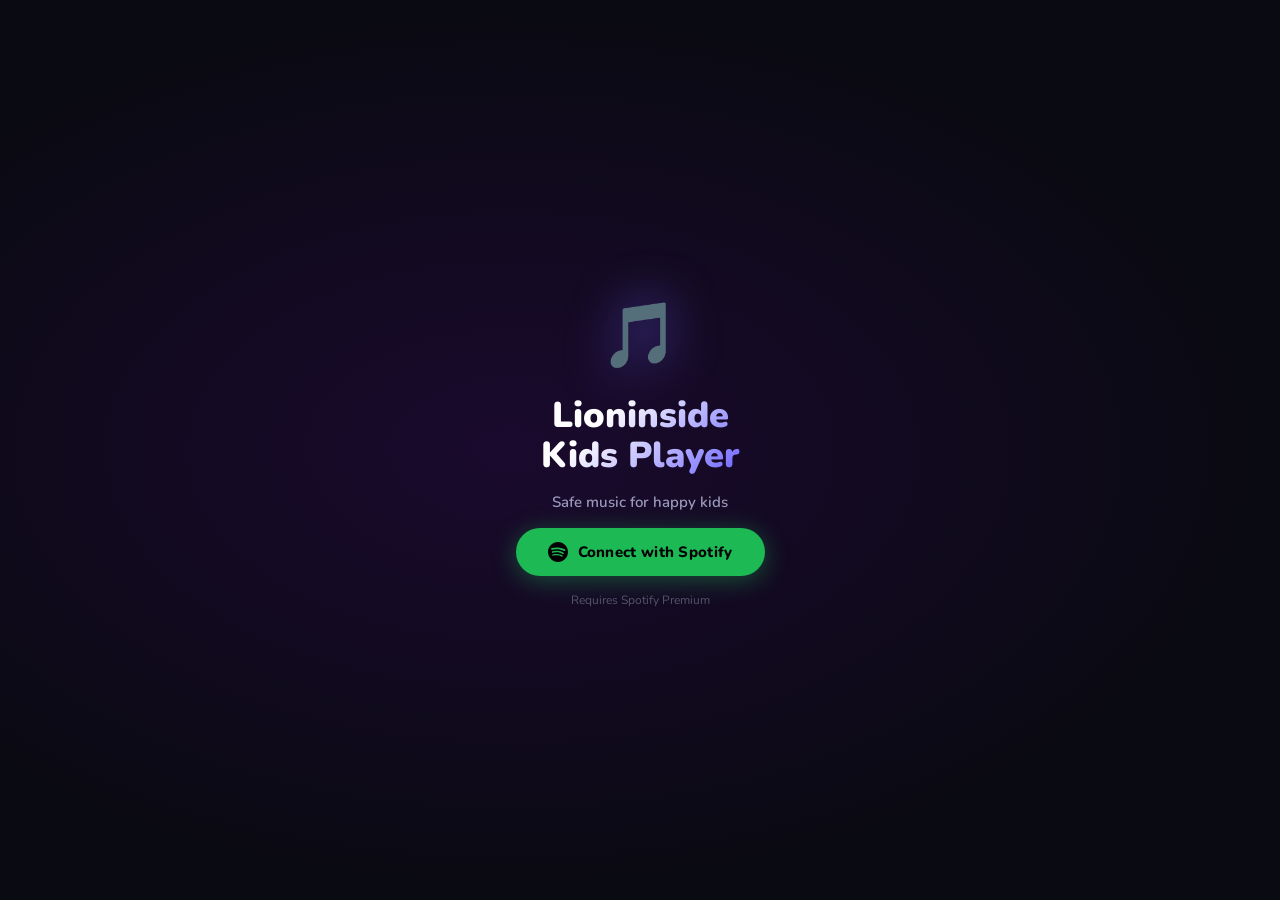
==== index.html @ 028995a3 "feat: initial Lioninside Kids Player implementation Full Spotify web player for kids with: - PKCE OA" ====
<!DOCTYPE html>
<html lang="en">
<head>
  <meta charset="UTF-8">
  <meta name="viewport" content="width=device-width, initial-scale=1.0">
  <title>Lioninside Kids Player</title>
  <link rel="preconnect" href="https://fonts.googleapis.com">
  <link rel="preconnect" href="https://fonts.gstatic.com" crossorigin>
  <link href="https://fonts.googleapis.com/css2?family=Nunito:wght@400;600;700;800;900&display=swap" rel="stylesheet">
  <link rel="stylesheet" href="css/style.css">
</head>
<body>

  <!-- ═══════════════ LOGIN SCREEN ═══════════════ -->
  <div id="login-screen" class="screen">
    <div class="login-card">
      <div class="login-logo">🎵</div>
      <h1 class="login-title">Lioninside<br>Kids Player</h1>
      <p class="login-sub">Safe music for happy kids</p>
      <button id="login-btn" class="btn-spotify">
        <svg width="20" height="20" viewBox="0 0 24 24" fill="currentColor">
          <path d="M12 0C5.4 0 0 5.4 0 12s5.4 12 12 12 12-5.4 12-12S18.66 0 12 0zm5.521 17.34c-.24.359-.66.48-1.021.24-2.82-1.74-6.36-2.101-10.561-1.141-.418.122-.779-.179-.899-.539-.12-.421.18-.78.54-.9 4.56-1.021 8.52-.6 11.64 1.32.42.18.479.659.301 1.02zm1.44-3.3c-.301.42-.841.6-1.262.3-3.239-1.98-8.159-2.58-11.939-1.38-.479.12-1.02-.12-1.14-.6-.12-.48.12-1.021.6-1.141C9.6 9.9 15 10.561 18.72 12.84c.361.181.54.78.241 1.2zm.12-3.36C15.24 8.4 8.82 8.16 5.16 9.301c-.6.179-1.2-.181-1.38-.721-.18-.601.18-1.2.72-1.381 4.26-1.26 11.28-1.02 15.721 1.621.539.3.719 1.02.419 1.56-.299.421-1.02.599-1.559.3z"/>
        </svg>
        Connect with Spotify
      </button>
      <p class="login-note">Requires Spotify Premium</p>
    </div>
  </div>

  <!-- ═══════════════ PLAYER SCREEN ═══════════════ -->
  <div id="player-screen" class="screen hidden">

    <!-- Header -->
    <header class="app-header">
      <div class="header-logo">
        <span class="logo-icon">🎵</span>
        <span class="logo-text">Lioninside Kids Player</span>
      </div>
      <div class="header-right">
        <span id="user-name" class="user-name"></span>
        <button id="reconnect-btn" class="btn-reconnect" title="Reconnect Spotify">
          <svg width="16" height="16" viewBox="0 0 24 24" fill="currentColor">
            <path d="M12 0C5.4 0 0 5.4 0 12s5.4 12 12 12 12-5.4 12-12S18.66 0 12 0zm5.521 17.34c-.24.359-.66.48-1.021.24-2.82-1.74-6.36-2.101-10.561-1.141-.418.122-.779-.179-.899-.539-.12-.421.18-.78.54-.9 4.56-1.021 8.52-.6 11.64 1.32.42.18.479.659.301 1.02zm1.44-3.3c-.301.42-.841.6-1.262.3-3.239-1.98-8.159-2.58-11.939-1.38-.479.12-1.02-.12-1.14-.6-.12-.48.12-1.021.6-1.141C9.6 9.9 15 10.561 18.72 12.84c.361.181.54.78.241 1.2zm.12-3.36C15.24 8.4 8.82 8.16 5.16 9.301c-.6.179-1.2-.181-1.38-.721-.18-.601.18-1.2.72-1.381 4.26-1.26 11.28-1.02 15.721 1.621.539.3.719 1.02.419 1.56-.299.421-1.02.599-1.559.3z"/>
          </svg>
          Connect Spotify
        </button>
      </div>
    </header>

    <main class="app-main">

      <!-- ─── LEFT: PLAYER ─── -->
      <section class="player-section">

        <!-- Turntable -->
        <div class="turntable-wrapper">
          <div class="turntable-base">

            <!-- Vinyl record -->
            <div class="vinyl-container">
              <div class="vinyl" id="vinyl">
                <img id="vinyl-art" src="" alt="Album Art" class="vinyl-art">
                <div class="vinyl-hole"></div>
              </div>
            </div>

            <!-- Tonearm -->
            <div class="tonearm-pivot">
              <div class="tonearm" id="tonearm">
                <div class="tonearm-needle"></div>
              </div>
            </div>

          </div><!-- /turntable-base -->
        </div><!-- /turntable-wrapper -->

        <!-- Track info -->
        <div class="track-info">
          <h2 id="track-name" class="track-name">No track playing</h2>
          <p id="artist-name" class="artist-name">Connect to start listening</p>
          <button id="show-album-btn" class="btn-show-album hidden">💿 Show Album</button>
        </div>

        <!-- Progress bar -->
        <div class="progress-wrapper">
          <span id="current-time" class="time-label">0:00</span>
          <input type="range" id="progress-slider" class="slider" value="0" min="0" max="100" step="0.1">
          <span id="total-time" class="time-label">0:00</span>
        </div>

        <!-- Playback controls -->
        <div class="controls">
          <button id="prev-btn" class="ctrl-btn" title="Previous">
            <svg width="24" height="24" viewBox="0 0 24 24" fill="currentColor">
              <path d="M6 6h2v12H6zm3.5 6 8.5 6V6z"/>
            </svg>
          </button>
          <button id="play-pause-btn" class="ctrl-btn ctrl-btn--main" title="Play / Pause">
            <!-- Play icon -->
            <svg id="icon-play" width="28" height="28" viewBox="0 0 24 24" fill="currentColor">
              <path d="M8 5v14l11-7z"/>
            </svg>
            <!-- Pause icon (hidden by default) -->
            <svg id="icon-pause" width="28" height="28" viewBox="0 0 24 24" fill="currentColor" class="hidden">
              <path d="M6 19h4V5H6v14zm8-14v14h4V5h-4z"/>
            </svg>
          </button>
          <button id="next-btn" class="ctrl-btn" title="Next">
            <svg width="24" height="24" viewBox="0 0 24 24" fill="currentColor">
              <path d="M6 18l8.5-6L6 6v12zm2-8.14 5.27 3.64v.5L8 9.86zm8.5-3.86v12H18V6h-1.5z"/>
            </svg>
          </button>
        </div>

        <!-- Volume -->
        <div class="volume-wrapper">
          <button id="mute-btn" class="icon-btn" title="Toggle mute">
            <svg id="icon-vol-on" width="20" height="20" viewBox="0 0 24 24" fill="currentColor">
              <path d="M3 9v6h4l5 5V4L7 9H3zm13.5 3c0-1.77-1.02-3.29-2.5-4.03v8.05c1.48-.73 2.5-2.25 2.5-4.02zM14 3.23v2.06c2.89.86 5 3.54 5 6.71s-2.11 5.85-5 6.71v2.06c4.01-.91 7-4.49 7-8.77s-2.99-7.86-7-8.77z"/>
            </svg>
            <svg id="icon-vol-off" width="20" height="20" viewBox="0 0 24 24" fill="currentColor" class="hidden">
              <path d="M16.5 12c0-1.77-1.02-3.29-2.5-4.03v2.21l2.45 2.45c.03-.2.05-.41.05-.63zm2.5 0c0 .94-.2 1.82-.54 2.64l1.51 1.51C20.63 14.91 21 13.5 21 12c0-4.28-2.99-7.86-7-8.77v2.06c2.89.86 5 3.54 5 6.71zM4.27 3L3 4.27 7.73 9H3v6h4l5 5v-6.73l4.25 4.25c-.67.52-1.42.93-2.25 1.18v2.06c1.38-.31 2.63-.95 3.69-1.81L19.73 21 21 19.73l-9-9L4.27 3zM12 4L9.91 6.09 12 8.18V4z"/>
            </svg>
          </button>
          <input type="range" id="volume-slider" class="slider volume-slider" value="80" min="0" max="100">
        </div>

      </section><!-- /player-section -->

      <!-- ─── RIGHT: PANEL ─── -->
      <section class="panel-section">

        <div class="panel-tabs">
          <button class="tab-btn active" data-tab="search">🔍 Search</button>
          <button class="tab-btn" data-tab="favorites">❤️ Favorites</button>
          <button class="tab-btn" data-tab="album">💿 Album</button>
        </div>

        <!-- Search Tab -->
        <div id="tab-search" class="tab-content active">
          <div class="search-bar">
            <input type="text" id="search-input" class="search-input"
                   placeholder="Search for a song…" autocomplete="off" spellcheck="false">
            <button id="search-btn" class="btn-search">Search</button>
          </div>
          <div id="search-error" class="search-error hidden"></div>
          <div id="search-results" class="track-list"></div>
        </div>

        <!-- Favorites Tab -->
        <div id="tab-favorites" class="tab-content hidden">
          <div class="tab-header">
            <span>Your Spotify Favorites</span>
            <button id="refresh-favs-btn" class="btn-icon-small" title="Refresh">↺</button>
          </div>
          <div id="favorites-list" class="track-list"></div>
        </div>

        <!-- Album Tab -->
        <div id="tab-album" class="tab-content hidden">
          <div id="album-header" class="album-header"></div>
          <div id="album-tracks" class="track-list"></div>
        </div>

      </section><!-- /panel-section -->

    </main>
  </div><!-- /player-screen -->

  <!-- Toast notification -->
  <div id="toast" class="toast hidden"></div>

  <!-- Spotify Web Playback SDK -->
  <script src="https://sdk.scdn.co/spotify-player.js"></script>
  <!-- App scripts -->
  <script src="js/config.js"></script>
  <script src="js/auth.js"></script>
  <script src="js/api.js"></script>
  <script src="js/player.js"></script>
  <script src="js/app.js"></script>
</body>
</html>
---- css/style.css ----
/* ─────────────────────────────────────────────────────────────────────────────
   Lioninside Kids Player – Dark modern & playful theme
   ───────────────────────────────────────────────────────────────────────────── */

/* ── Variables ─────────────────────────────────────────────────────────────── */
:root {
  --bg:          #0a0a12;
  --surface:     #13131f;
  --card:        #1c1c2e;
  --card-hover:  #22223a;
  --border:      #2a2a44;
  --accent:      #6c63ff;
  --accent-glow: rgba(108, 99, 255, 0.35);
  --accent-2:    #ff6b8a;
  --green:       #1db954;
  --text:        #ffffff;
  --text-sub:    #9999bb;
  --text-dim:    #55556a;
  --vinyl-dark:  #0e0e0e;
  --vinyl-ring:  #1a1a1a;
  --radius:      14px;
  --radius-sm:   8px;
  --transition:  0.2s ease;
}

/* ── Reset & Base ──────────────────────────────────────────────────────────── */
*, *::before, *::after { box-sizing: border-box; margin: 0; padding: 0; }

html, body {
  height: 100%;
  background: var(--bg);
  color: var(--text);
  font-family: 'Nunito', sans-serif;
  font-size: 15px;
  overflow: hidden;
}

button { cursor: pointer; font-family: inherit; }
img    { display: block; }
input  { font-family: inherit; }

/* ── Screen toggle ─────────────────────────────────────────────────────────── */
.screen   { width: 100%; height: 100%; }
.hidden   { display: none !important; }

/* ══════════════════════════════════════════════════════════════════════════════
   LOGIN SCREEN
   ══════════════════════════════════════════════════════════════════════════ */
#login-screen {
  display: flex;
  align-items: center;
  justify-content: center;
  background: radial-gradient(ellipse at 40% 50%, #1a0a2e 0%, var(--bg) 70%);
}

.login-card {
  display: flex;
  flex-direction: column;
  align-items: center;
  gap: 16px;
  text-align: center;
  animation: fadeUp 0.6s ease;
}

.login-logo {
  font-size: 64px;
  filter: drop-shadow(0 0 24px rgba(108,99,255,0.7));
  animation: pulse 2.5s ease-in-out infinite;
}

.login-title {
  font-size: 2.4rem;
  font-weight: 900;
  line-height: 1.1;
  background: linear-gradient(135deg, #fff 30%, var(--accent));
  -webkit-background-clip: text;
  -webkit-text-fill-color: transparent;
  background-clip: text;
}

.login-sub {
  color: var(--text-sub);
  font-size: 1rem;
  font-weight: 600;
}

.btn-spotify {
  display: flex;
  align-items: center;
  gap: 10px;
  background: var(--green);
  color: #000;
  border: none;
  border-radius: 40px;
  padding: 14px 32px;
  font-size: 1rem;
  font-weight: 800;
  letter-spacing: 0.02em;
  transition: transform var(--transition), box-shadow var(--transition);
  box-shadow: 0 4px 24px rgba(29,185,84,0.4);
}
.btn-spotify:hover {
  transform: translateY(-2px) scale(1.03);
  box-shadow: 0 8px 32px rgba(29,185,84,0.55);
}

.login-note {
  color: var(--text-dim);
  font-size: 0.8rem;
}

/* ══════════════════════════════════════════════════════════════════════════════
   APP HEADER
   ══════════════════════════════════════════════════════════════════════════ */
.app-header {
  height: 56px;
  display: flex;
  align-items: center;
  justify-content: space-between;
  padding: 0 20px;
  background: var(--surface);
  border-bottom: 1px solid var(--border);
  position: relative;
  z-index: 10;
  flex-shrink: 0;
}

.header-logo {
  display: flex;
  align-items: center;
  gap: 10px;
}
.logo-icon { font-size: 1.4rem; }
.logo-text  {
  font-size: 1rem;
  font-weight: 800;
  background: linear-gradient(90deg, #fff, var(--accent));
  -webkit-background-clip: text;
  -webkit-text-fill-color: transparent;
  background-clip: text;
}

.header-right {
  display: flex;
  align-items: center;
  gap: 12px;
}
.user-name {
  color: var(--text-sub);
  font-size: 0.85rem;
  font-weight: 600;
}

.btn-reconnect {
  display: flex;
  align-items: center;
  gap: 7px;
  background: var(--green);
  color: #000;
  border: none;
  border-radius: 30px;
  padding: 7px 16px;
  font-size: 0.82rem;
  font-weight: 800;
  transition: transform var(--transition), opacity var(--transition);
}
.btn-reconnect:hover { transform: scale(1.04); opacity: 0.9; }

/* ══════════════════════════════════════════════════════════════════════════════
   MAIN LAYOUT
   ══════════════════════════════════════════════════════════════════════════ */
#player-screen {
  display: flex;
  flex-direction: column;
}

.app-main {
  flex: 1;
  display: flex;
  overflow: hidden;
}

/* ══════════════════════════════════════════════════════════════════════════════
   LEFT: PLAYER SECTION
   ══════════════════════════════════════════════════════════════════════════ */
.player-section {
  width: 360px;
  flex-shrink: 0;
  display: flex;
  flex-direction: column;
  align-items: center;
  padding: 24px 20px 20px;
  background: linear-gradient(180deg, #12122a 0%, var(--bg) 100%);
  border-right: 1px solid var(--border);
  gap: 16px;
  overflow-y: auto;
}

/* ── Turntable ─────────────────────────────────────────────────────────────── */
.turntable-wrapper {
  display: flex;
  align-items: center;
  justify-content: center;
  width: 100%;
}

.turntable-base {
  position: relative;
  width: 280px;
  height: 280px;
}

/* The vinyl disc */
.vinyl-container {
  position: absolute;
  top: 50%;
  left: 50%;
  transform: translate(-50%, -50%);
}

.vinyl {
  width: 260px;
  height: 260px;
  border-radius: 50%;
  position: relative;
  background:
    /* Subtle iridescent shimmer layer */
    conic-gradient(
      from 0deg,
      transparent 0%,   rgba(255,255,255,0.018) 12%,
      transparent 24%,  rgba(255,255,255,0.012) 36%,
      transparent 48%,  rgba(255,255,255,0.018) 60%,
      transparent 72%,  rgba(255,255,255,0.012) 84%,
      transparent 96%,  rgba(255,255,255,0.018) 100%
    ),
    /* Vinyl grooves */
    repeating-radial-gradient(
      circle at center,
      var(--vinyl-dark) 0px,
      var(--vinyl-ring) 1.5px,
      var(--vinyl-dark) 3px
    );

  box-shadow:
    0 0 60px rgba(108, 99, 255, 0.3),
    0 12px 40px rgba(0, 0, 0, 0.8),
    inset 0 0 20px rgba(0,0,0,0.6);

  animation: vinyl-spin 6s linear infinite;
  animation-play-state: paused;
}

.vinyl.spinning {
  animation-play-state: running;
}

@keyframes vinyl-spin {
  from { transform: rotate(0deg); }
  to   { transform: rotate(360deg); }
}

/* Album art in the center of the vinyl */
.vinyl-art {
  position: absolute;
  width: 38%;
  height: 38%;
  border-radius: 50%;
  top: 50%;
  left: 50%;
  transform: translate(-50%, -50%);
  object-fit: cover;
  z-index: 2;
  background: var(--card);
}

/* Center hole overlay */
.vinyl-hole {
  position: absolute;
  width: 14px;
  height: 14px;
  border-radius: 50%;
  background: var(--bg);
  border: 2px solid #333;
  top: 50%;
  left: 50%;
  transform: translate(-50%, -50%);
  z-index: 3;
}

/* ── Tonearm ───────────────────────────────────────────────────────────────── */
.tonearm-pivot {
  position: absolute;
  top: 10px;
  right: 0px;
  width: 40px;
  height: 40px;
  z-index: 5;
}

.tonearm {
  position: absolute;
  top: 16px;
  right: 8px;
  width: 110px;
  height: 7px;
  background: linear-gradient(to left, #888, #ccc, #aaa, #888);
  border-radius: 4px;
  transform-origin: right center;
  transform: rotate(-28deg);
  transition: transform 0.5s ease;
  box-shadow: 0 2px 8px rgba(0,0,0,0.5);
}

/* Tonearm head / needle */
.tonearm-needle {
  position: absolute;
  left: -6px;
  top: 50%;
  transform: translateY(-50%) rotate(35deg);
  width: 10px;
  height: 4px;
  background: #ccc;
  border-radius: 2px;
}

/* When playing the arm rests on the record */
.tonearm.on-record {
  transform: rotate(-18deg);
}

/* ── Track Info ────────────────────────────────────────────────────────────── */
.track-info {
  text-align: center;
  width: 100%;
}

.track-name {
  font-size: 1.1rem;
  font-weight: 800;
  color: var(--text);
  white-space: nowrap;
  overflow: hidden;
  text-overflow: ellipsis;
  max-width: 300px;
  margin: 0 auto 4px;
}

.artist-name {
  font-size: 0.88rem;
  color: var(--text-sub);
  font-weight: 600;
  white-space: nowrap;
  overflow: hidden;
  text-overflow: ellipsis;
}

.btn-show-album {
  margin-top: 8px;
  background: transparent;
  border: 1px solid var(--accent);
  color: var(--accent);
  border-radius: 20px;
  padding: 5px 14px;
  font-size: 0.8rem;
  font-weight: 700;
  transition: background var(--transition), color var(--transition);
}
.btn-show-album:hover {
  background: var(--accent);
  color: #fff;
}

/* ── Progress ──────────────────────────────────────────────────────────────── */
.progress-wrapper {
  display: flex;
  align-items: center;
  gap: 8px;
  width: 100%;
}

.time-label {
  font-size: 0.75rem;
  color: var(--text-sub);
  font-weight: 700;
  min-width: 34px;
  text-align: center;
}

/* ── Slider (shared) ───────────────────────────────────────────────────────── */
.slider {
  -webkit-appearance: none;
  appearance: none;
  flex: 1;
  height: 4px;
  border-radius: 2px;
  background: var(--border);
  outline: none;
  cursor: pointer;
  transition: height var(--transition);
}
.slider:hover { height: 6px; }

.slider::-webkit-slider-thumb {
  -webkit-appearance: none;
  width: 14px;
  height: 14px;
  border-radius: 50%;
  background: var(--accent);
  box-shadow: 0 0 8px var(--accent-glow);
  cursor: pointer;
  transition: transform var(--transition), box-shadow var(--transition);
}
.slider::-webkit-slider-thumb:hover {
  transform: scale(1.2);
  box-shadow: 0 0 14px var(--accent-glow);
}
.slider::-moz-range-thumb {
  width: 14px;
  height: 14px;
  border-radius: 50%;
  background: var(--accent);
  border: none;
  cursor: pointer;
}

/* Progress fill via JS custom property */
#progress-slider {
  background: linear-gradient(
    to right,
    var(--accent) 0%,
    var(--accent) var(--pct, 0%),
    var(--border) var(--pct, 0%),
    var(--border) 100%
  );
}

/* ── Controls ──────────────────────────────────────────────────────────────── */
.controls {
  display: flex;
  align-items: center;
  gap: 20px;
}

.ctrl-btn {
  background: transparent;
  border: none;
  color: var(--text-sub);
  display: flex;
  align-items: center;
  justify-content: center;
  border-radius: 50%;
  padding: 8px;
  transition: color var(--transition), transform var(--transition), background var(--transition);
}
.ctrl-btn:hover {
  color: var(--text);
  background: rgba(255,255,255,0.07);
  transform: scale(1.12);
}

.ctrl-btn--main {
  background: var(--accent);
  color: #fff;
  width: 52px;
  height: 52px;
  border-radius: 50%;
  box-shadow: 0 4px 20px var(--accent-glow);
  transition: transform var(--transition), box-shadow var(--transition);
}
.ctrl-btn--main:hover {
  background: var(--accent);
  color: #fff;
  transform: scale(1.1);
  box-shadow: 0 6px 28px var(--accent-glow);
}

/* ── Volume ────────────────────────────────────────────────────────────────── */
.volume-wrapper {
  display: flex;
  align-items: center;
  gap: 8px;
  width: 100%;
}

.icon-btn {
  background: transparent;
  border: none;
  color: var(--text-sub);
  display: flex;
  align-items: center;
  padding: 4px;
  transition: color var(--transition);
}
.icon-btn:hover { color: var(--text); }

.volume-slider { flex: 1; }

/* ══════════════════════════════════════════════════════════════════════════════
   RIGHT: PANEL SECTION
   ══════════════════════════════════════════════════════════════════════════ */
.panel-section {
  flex: 1;
  display: flex;
  flex-direction: column;
  overflow: hidden;
  background: var(--bg);
}

/* ── Tabs ──────────────────────────────────────────────────────────────────── */
.panel-tabs {
  display: flex;
  gap: 4px;
  padding: 12px 16px 0;
  border-bottom: 1px solid var(--border);
  background: var(--surface);
  flex-shrink: 0;
}

.tab-btn {
  background: transparent;
  border: none;
  border-bottom: 3px solid transparent;
  color: var(--text-sub);
  font-size: 0.88rem;
  font-weight: 700;
  padding: 8px 14px 10px;
  margin-bottom: -1px;
  border-radius: var(--radius-sm) var(--radius-sm) 0 0;
  transition: color var(--transition), border-color var(--transition), background var(--transition);
}
.tab-btn:hover {
  color: var(--text);
  background: rgba(255,255,255,0.04);
}
.tab-btn.active {
  color: var(--accent);
  border-bottom-color: var(--accent);
}

/* ── Tab Content ───────────────────────────────────────────────────────────── */
.tab-content {
  flex: 1;
  display: flex;
  flex-direction: column;
  overflow: hidden;
  padding: 16px;
}
.tab-content.hidden { display: none; }
.tab-content.active { display: flex; }

/* ── Search Bar ────────────────────────────────────────────────────────────── */
.search-bar {
  display: flex;
  gap: 8px;
  margin-bottom: 12px;
  flex-shrink: 0;
}

.search-input {
  flex: 1;
  background: var(--card);
  border: 1px solid var(--border);
  border-radius: var(--radius-sm);
  color: var(--text);
  padding: 10px 14px;
  font-size: 0.9rem;
  font-weight: 600;
  outline: none;
  transition: border-color var(--transition), box-shadow var(--transition);
}
.search-input:focus {
  border-color: var(--accent);
  box-shadow: 0 0 0 2px rgba(108,99,255,0.2);
}
.search-input::placeholder { color: var(--text-dim); }

.btn-search {
  background: var(--accent);
  color: #fff;
  border: none;
  border-radius: var(--radius-sm);
  padding: 10px 18px;
  font-size: 0.88rem;
  font-weight: 800;
  transition: transform var(--transition), opacity var(--transition);
}
.btn-search:hover { transform: scale(1.04); opacity: 0.9; }

/* ── Search error ──────────────────────────────────────────────────────────── */
.search-error {
  background: rgba(255, 80, 80, 0.12);
  border: 1px solid rgba(255, 80, 80, 0.3);
  border-radius: var(--radius-sm);
  color: #ff8080;
  padding: 10px 14px;
  font-size: 0.85rem;
  font-weight: 700;
  margin-bottom: 12px;
  flex-shrink: 0;
}

/* ── Tab header (favorites) ────────────────────────────────────────────────── */
.tab-header {
  display: flex;
  align-items: center;
  justify-content: space-between;
  margin-bottom: 12px;
  color: var(--text-sub);
  font-size: 0.85rem;
  font-weight: 700;
  flex-shrink: 0;
}

.btn-icon-small {
  background: transparent;
  border: 1px solid var(--border);
  color: var(--text-sub);
  border-radius: 6px;
  padding: 3px 8px;
  font-size: 1rem;
  line-height: 1;
  transition: color var(--transition), border-color var(--transition);
}
.btn-icon-small:hover { color: var(--text); border-color: var(--accent); }

/* ── Track List ────────────────────────────────────────────────────────────── */
.track-list {
  flex: 1;
  overflow-y: auto;
  display: flex;
  flex-direction: column;
  gap: 4px;
  padding-right: 4px;
}

/* Scrollbar */
.track-list::-webkit-scrollbar { width: 4px; }
.track-list::-webkit-scrollbar-track { background: transparent; }
.track-list::-webkit-scrollbar-thumb { background: var(--border); border-radius: 2px; }
.track-list::-webkit-scrollbar-thumb:hover { background: var(--accent); }

/* ── Track Item ────────────────────────────────────────────────────────────── */
.track-item {
  display: flex;
  align-items: center;
  gap: 10px;
  padding: 8px 10px;
  border-radius: var(--radius-sm);
  cursor: pointer;
  transition: background var(--transition);
  border: 1px solid transparent;
}
.track-item:hover { background: var(--card-hover); }
.track-item.active {
  background: var(--card);
  border-color: var(--accent);
}

.track-thumb {
  width: 42px;
  height: 42px;
  border-radius: 6px;
  object-fit: cover;
  flex-shrink: 0;
  background: var(--card);
}

.track-meta {
  flex: 1;
  min-width: 0;
}
.track-title {
  font-size: 0.88rem;
  font-weight: 700;
  color: var(--text);
  white-space: nowrap;
  overflow: hidden;
  text-overflow: ellipsis;
}
.track-artist {
  font-size: 0.78rem;
  color: var(--text-sub);
  white-space: nowrap;
  overflow: hidden;
  text-overflow: ellipsis;
  margin-top: 2px;
}

.track-actions {
  display: flex;
  gap: 4px;
  flex-shrink: 0;
}

.btn-fav {
  background: transparent;
  border: none;
  color: var(--text-dim);
  font-size: 1.1rem;
  line-height: 1;
  padding: 4px;
  border-radius: 6px;
  transition: color var(--transition), transform var(--transition);
}
.btn-fav:hover { color: var(--accent-2); transform: scale(1.15); }
.btn-fav.saved { color: var(--accent-2); }

.btn-play-track {
  background: transparent;
  border: none;
  color: var(--text-sub);
  font-size: 0.9rem;
  padding: 4px 8px;
  border-radius: 6px;
  font-weight: 700;
  transition: color var(--transition), background var(--transition);
}
.btn-play-track:hover {
  color: var(--text);
  background: rgba(255,255,255,0.07);
}

/* ── Album Header ──────────────────────────────────────────────────────────── */
.album-header {
  display: flex;
  gap: 14px;
  align-items: flex-start;
  margin-bottom: 16px;
  flex-shrink: 0;
}

.album-cover {
  width: 80px;
  height: 80px;
  border-radius: var(--radius-sm);
  object-fit: cover;
  flex-shrink: 0;
  box-shadow: 0 4px 16px rgba(0,0,0,0.5);
}

.album-info { flex: 1; min-width: 0; }
.album-name {
  font-size: 1rem;
  font-weight: 800;
  margin-bottom: 4px;
  white-space: nowrap;
  overflow: hidden;
  text-overflow: ellipsis;
}
.album-artist {
  font-size: 0.82rem;
  color: var(--text-sub);
  font-weight: 600;
}
.album-year {
  font-size: 0.78rem;
  color: var(--text-dim);
  margin-top: 4px;
}

/* ── Empty / loading states ────────────────────────────────────────────────── */
.state-msg {
  text-align: center;
  color: var(--text-dim);
  font-size: 0.88rem;
  font-weight: 600;
  padding: 32px 16px;
}
.state-msg span { display: block; font-size: 2rem; margin-bottom: 8px; }

/* ══════════════════════════════════════════════════════════════════════════════
   TOAST NOTIFICATION
   ══════════════════════════════════════════════════════════════════════════ */
.toast {
  position: fixed;
  bottom: 24px;
  left: 50%;
  transform: translateX(-50%) translateY(60px);
  background: var(--card);
  border: 1px solid var(--border);
  color: var(--text);
  padding: 10px 22px;
  border-radius: 40px;
  font-size: 0.88rem;
  font-weight: 700;
  box-shadow: 0 4px 24px rgba(0,0,0,0.5);
  z-index: 999;
  transition: transform 0.35s cubic-bezier(0.34, 1.56, 0.64, 1), opacity 0.35s ease;
  opacity: 0;
  pointer-events: none;
}
.toast.show {
  transform: translateX(-50%) translateY(0);
  opacity: 1;
}

/* ══════════════════════════════════════════════════════════════════════════════
   ANIMATIONS
   ══════════════════════════════════════════════════════════════════════════ */
@keyframes fadeUp {
  from { opacity: 0; transform: translateY(24px); }
  to   { opacity: 1; transform: translateY(0); }
}

@keyframes pulse {
  0%, 100% { filter: drop-shadow(0 0 24px rgba(108,99,255,0.6)); }
  50%       { filter: drop-shadow(0 0 40px rgba(108,99,255,0.9)); }
}

/* ══════════════════════════════════════════════════════════════════════════════
   RESPONSIVE (narrow screens)
   ══════════════════════════════════════════════════════════════════════════ */
@media (max-width: 700px) {
  .app-main { flex-direction: column; overflow-y: auto; }
  .player-section { width: 100%; border-right: none; border-bottom: 1px solid var(--border); overflow-y: unset; }
  body, html { overflow: auto; }
}
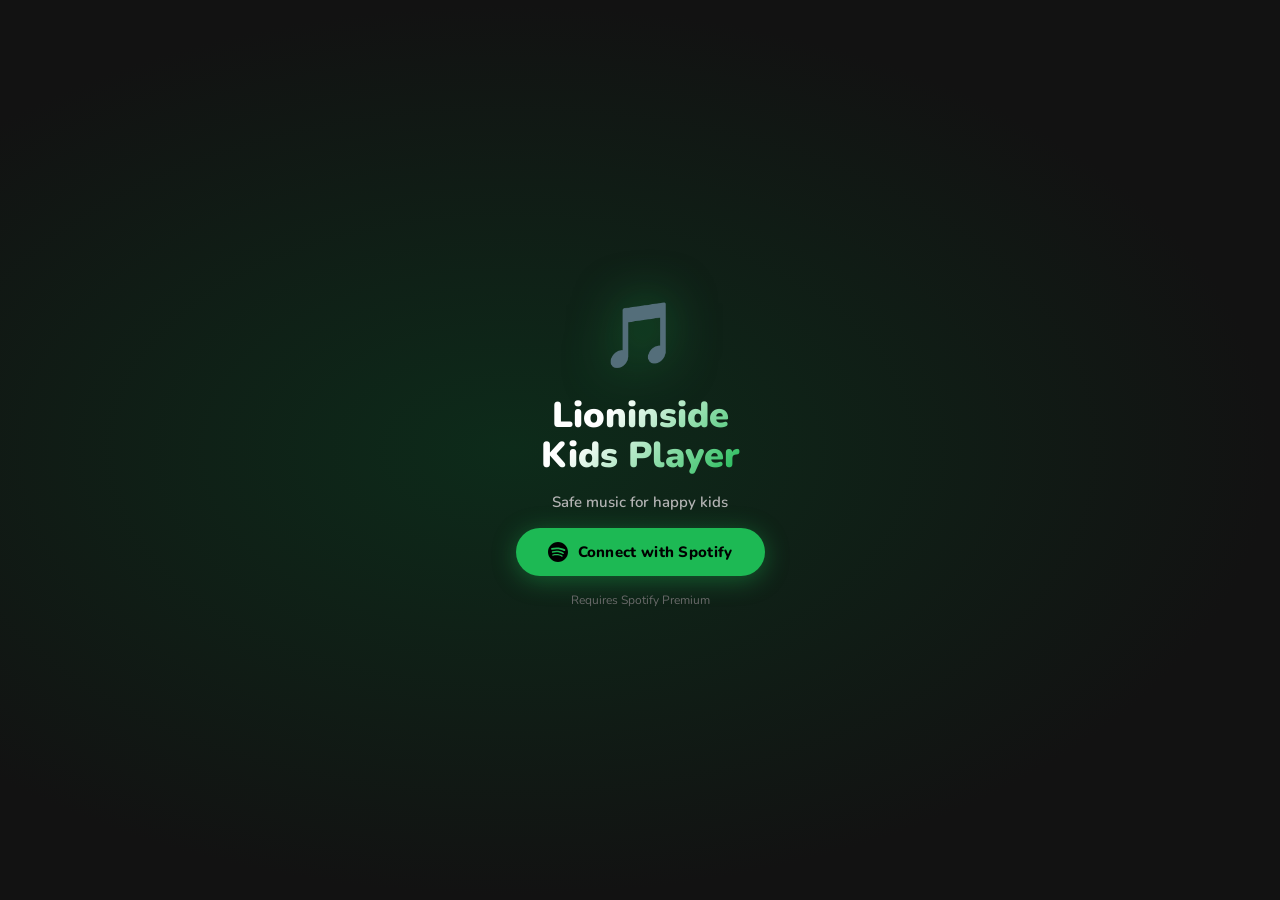
==== commit 4f6e4f9b: "Fix auto-advance, add load more favs, Spotify UI, tablet controls - Auto-advance: pass full playlist" ====
--- a/index.html
+++ b/index.html
@@ -64,13 +64,6 @@
               </div>
             </div>
 
-            <!-- Tonearm -->
-            <div class="tonearm-pivot">
-              <div class="tonearm" id="tonearm">
-                <div class="tonearm-needle"></div>
-              </div>
-            </div>
-
           </div><!-- /turntable-base -->
         </div><!-- /turntable-wrapper -->
 
@@ -78,7 +71,7 @@
         <div class="track-info">
           <h2 id="track-name" class="track-name">No track playing</h2>
           <p id="artist-name" class="artist-name">Connect to start listening</p>
-          <button id="show-album-btn" class="btn-show-album hidden">💿 Show Album</button>
+          <button id="now-playing-fav-btn" class="btn-now-playing-fav hidden" title="Add to favorites">🤍</button>
         </div>
 
         <!-- Progress bar -->
@@ -139,8 +132,11 @@
         <!-- Search Tab -->
         <div id="tab-search" class="tab-content active">
           <div class="search-bar">
-            <input type="text" id="search-input" class="search-input"
-                   placeholder="Search for a song…" autocomplete="off" spellcheck="false">
+            <div class="search-input-wrap">
+              <input type="text" id="search-input" class="search-input"
+                     placeholder="Search for a song…" autocomplete="off" spellcheck="false">
+              <button id="clear-search-btn" class="btn-clear-search hidden" title="Clear">✕</button>
+            </div>
             <button id="search-btn" class="btn-search">Search</button>
           </div>
           <div id="search-error" class="search-error hidden"></div>
@@ -154,6 +150,9 @@
             <button id="refresh-favs-btn" class="btn-icon-small" title="Refresh">↺</button>
           </div>
           <div id="favorites-list" class="track-list"></div>
+          <div class="load-more-wrapper">
+            <button id="load-more-favs-btn" class="btn-load-more hidden">Load more</button>
+          </div>
         </div>
 
         <!-- Album Tab -->
--- a/css/style.css
+++ b/css/style.css
@@ -1,21 +1,21 @@
 /* ─────────────────────────────────────────────────────────────────────────────
-   Lioninside Kids Player – Dark modern & playful theme
+   Lioninside Kids Player – Spotify-style dark theme
    ───────────────────────────────────────────────────────────────────────────── */
 
 /* ── Variables ─────────────────────────────────────────────────────────────── */
 :root {
-  --bg:          #0a0a12;
-  --surface:     #13131f;
-  --card:        #1c1c2e;
-  --card-hover:  #22223a;
-  --border:      #2a2a44;
-  --accent:      #6c63ff;
-  --accent-glow: rgba(108, 99, 255, 0.35);
+  --bg:          #121212;
+  --surface:     #181818;
+  --card:        #282828;
+  --card-hover:  #333333;
+  --border:      #3e3e3e;
+  --accent:      #1db954;
+  --accent-glow: rgba(29, 185, 84, 0.3);
   --accent-2:    #ff6b8a;
   --green:       #1db954;
   --text:        #ffffff;
-  --text-sub:    #9999bb;
-  --text-dim:    #55556a;
+  --text-sub:    #b3b3b3;
+  --text-dim:    #6a6a6a;
   --vinyl-dark:  #0e0e0e;
   --vinyl-ring:  #1a1a1a;
   --radius:      14px;
@@ -50,7 +50,7 @@
   display: flex;
   align-items: center;
   justify-content: center;
-  background: radial-gradient(ellipse at 40% 50%, #1a0a2e 0%, var(--bg) 70%);
+  background: radial-gradient(ellipse at 40% 50%, #0d2b1a 0%, var(--bg) 70%);
 }
 
 .login-card {
@@ -64,7 +64,7 @@
 
 .login-logo {
   font-size: 64px;
-  filter: drop-shadow(0 0 24px rgba(108,99,255,0.7));
+  filter: drop-shadow(0 0 24px rgba(29, 185, 84, 0.6));
   animation: pulse 2.5s ease-in-out infinite;
 }
 
@@ -97,11 +97,11 @@
   font-weight: 800;
   letter-spacing: 0.02em;
   transition: transform var(--transition), box-shadow var(--transition);
-  box-shadow: 0 4px 24px rgba(29,185,84,0.4);
+  box-shadow: 0 4px 24px rgba(29, 185, 84, 0.4);
 }
 .btn-spotify:hover {
   transform: translateY(-2px) scale(1.03);
-  box-shadow: 0 8px 32px rgba(29,185,84,0.55);
+  box-shadow: 0 8px 32px rgba(29, 185, 84, 0.55);
 }
 
 .login-note {
@@ -113,7 +113,7 @@
    APP HEADER
    ══════════════════════════════════════════════════════════════════════════ */
 .app-header {
-  height: 56px;
+  height: 60px;
   display: flex;
   align-items: center;
   justify-content: space-between;
@@ -159,8 +159,8 @@
   color: #000;
   border: none;
   border-radius: 30px;
-  padding: 7px 16px;
-  font-size: 0.82rem;
+  padding: 8px 18px;
+  font-size: 0.85rem;
   font-weight: 800;
   transition: transform var(--transition), opacity var(--transition);
 }
@@ -184,15 +184,15 @@
    LEFT: PLAYER SECTION
    ══════════════════════════════════════════════════════════════════════════ */
 .player-section {
-  width: 360px;
+  width: 380px;
   flex-shrink: 0;
   display: flex;
   flex-direction: column;
   align-items: center;
-  padding: 24px 20px 20px;
-  background: linear-gradient(180deg, #12122a 0%, var(--bg) 100%);
+  padding: 28px 24px 24px;
+  background: linear-gradient(180deg, #1a2e1f 0%, var(--bg) 60%);
   border-right: 1px solid var(--border);
-  gap: 16px;
+  gap: 18px;
   overflow-y: auto;
 }
 
@@ -205,26 +205,23 @@
 }
 
 .turntable-base {
-  position: relative;
-  width: 280px;
-  height: 280px;
-}
-
-/* The vinyl disc */
+  display: flex;
+  align-items: center;
+  justify-content: center;
+}
+
 .vinyl-container {
-  position: absolute;
-  top: 50%;
-  left: 50%;
-  transform: translate(-50%, -50%);
+  display: flex;
+  align-items: center;
+  justify-content: center;
 }
 
 .vinyl {
-  width: 260px;
-  height: 260px;
+  width: 290px;
+  height: 290px;
   border-radius: 50%;
   position: relative;
   background:
-    /* Subtle iridescent shimmer layer */
     conic-gradient(
       from 0deg,
       transparent 0%,   rgba(255,255,255,0.018) 12%,
@@ -233,7 +230,6 @@
       transparent 72%,  rgba(255,255,255,0.012) 84%,
       transparent 96%,  rgba(255,255,255,0.018) 100%
     ),
-    /* Vinyl grooves */
     repeating-radial-gradient(
       circle at center,
       var(--vinyl-dark) 0px,
@@ -242,7 +238,7 @@
     );
 
   box-shadow:
-    0 0 60px rgba(108, 99, 255, 0.3),
+    0 0 60px rgba(29, 185, 84, 0.2),
     0 12px 40px rgba(0, 0, 0, 0.8),
     inset 0 0 20px rgba(0,0,0,0.6);
 
@@ -259,11 +255,11 @@
   to   { transform: rotate(360deg); }
 }
 
-/* Album art in the center of the vinyl */
+/* Album art — larger center circle */
 .vinyl-art {
   position: absolute;
-  width: 38%;
-  height: 38%;
+  width: 52%;
+  height: 52%;
   border-radius: 50%;
   top: 50%;
   left: 50%;
@@ -273,7 +269,6 @@
   background: var(--card);
 }
 
-/* Center hole overlay */
 .vinyl-hole {
   position: absolute;
   width: 14px;
@@ -287,47 +282,6 @@
   z-index: 3;
 }
 
-/* ── Tonearm ───────────────────────────────────────────────────────────────── */
-.tonearm-pivot {
-  position: absolute;
-  top: 10px;
-  right: 0px;
-  width: 40px;
-  height: 40px;
-  z-index: 5;
-}
-
-.tonearm {
-  position: absolute;
-  top: 16px;
-  right: 8px;
-  width: 110px;
-  height: 7px;
-  background: linear-gradient(to left, #888, #ccc, #aaa, #888);
-  border-radius: 4px;
-  transform-origin: right center;
-  transform: rotate(-28deg);
-  transition: transform 0.5s ease;
-  box-shadow: 0 2px 8px rgba(0,0,0,0.5);
-}
-
-/* Tonearm head / needle */
-.tonearm-needle {
-  position: absolute;
-  left: -6px;
-  top: 50%;
-  transform: translateY(-50%) rotate(35deg);
-  width: 10px;
-  height: 4px;
-  background: #ccc;
-  border-radius: 2px;
-}
-
-/* When playing the arm rests on the record */
-.tonearm.on-record {
-  transform: rotate(-18deg);
-}
-
 /* ── Track Info ────────────────────────────────────────────────────────────── */
 .track-info {
   text-align: center;
@@ -335,18 +289,18 @@
 }
 
 .track-name {
-  font-size: 1.1rem;
+  font-size: 1.15rem;
   font-weight: 800;
   color: var(--text);
   white-space: nowrap;
   overflow: hidden;
   text-overflow: ellipsis;
-  max-width: 300px;
+  max-width: 320px;
   margin: 0 auto 4px;
 }
 
 .artist-name {
-  font-size: 0.88rem;
+  font-size: 0.92rem;
   color: var(--text-sub);
   font-weight: 600;
   white-space: nowrap;
@@ -354,35 +308,40 @@
   text-overflow: ellipsis;
 }
 
-.btn-show-album {
-  margin-top: 8px;
+/* Favorite button for the currently playing track */
+.btn-now-playing-fav {
+  margin-top: 12px;
   background: transparent;
-  border: 1px solid var(--accent);
-  color: var(--accent);
+  border: 1px solid var(--border);
+  color: var(--text-sub);
   border-radius: 20px;
-  padding: 5px 14px;
-  font-size: 0.8rem;
+  padding: 10px 24px;
+  font-size: 1.05rem;
   font-weight: 700;
-  transition: background var(--transition), color var(--transition);
-}
-.btn-show-album:hover {
-  background: var(--accent);
-  color: #fff;
+  transition: border-color var(--transition), color var(--transition), transform var(--transition);
+}
+.btn-now-playing-fav:hover {
+  border-color: var(--accent-2);
+  transform: scale(1.06);
+}
+.btn-now-playing-fav.saved {
+  border-color: var(--accent-2);
+  color: var(--accent-2);
 }
 
 /* ── Progress ──────────────────────────────────────────────────────────────── */
 .progress-wrapper {
   display: flex;
   align-items: center;
-  gap: 8px;
+  gap: 10px;
   width: 100%;
 }
 
 .time-label {
-  font-size: 0.75rem;
+  font-size: 0.8rem;
   color: var(--text-sub);
   font-weight: 700;
-  min-width: 34px;
+  min-width: 36px;
   text-align: center;
 }
 
@@ -391,34 +350,34 @@
   -webkit-appearance: none;
   appearance: none;
   flex: 1;
-  height: 4px;
-  border-radius: 2px;
+  height: 6px;
+  border-radius: 3px;
   background: var(--border);
   outline: none;
   cursor: pointer;
   transition: height var(--transition);
 }
-.slider:hover { height: 6px; }
+.slider:hover { height: 8px; }
 
 .slider::-webkit-slider-thumb {
   -webkit-appearance: none;
-  width: 14px;
-  height: 14px;
+  width: 20px;
+  height: 20px;
   border-radius: 50%;
+  background: #fff;
+  box-shadow: 0 2px 8px rgba(0,0,0,0.4);
+  cursor: pointer;
+  transition: transform var(--transition), background var(--transition);
+}
+.slider::-webkit-slider-thumb:hover {
+  transform: scale(1.15);
   background: var(--accent);
-  box-shadow: 0 0 8px var(--accent-glow);
-  cursor: pointer;
-  transition: transform var(--transition), box-shadow var(--transition);
-}
-.slider::-webkit-slider-thumb:hover {
-  transform: scale(1.2);
-  box-shadow: 0 0 14px var(--accent-glow);
 }
 .slider::-moz-range-thumb {
-  width: 14px;
-  height: 14px;
+  width: 20px;
+  height: 20px;
   border-radius: 50%;
-  background: var(--accent);
+  background: #fff;
   border: none;
   cursor: pointer;
 }
@@ -438,7 +397,7 @@
 .controls {
   display: flex;
   align-items: center;
-  gap: 20px;
+  gap: 24px;
 }
 
 .ctrl-btn {
@@ -449,28 +408,38 @@
   align-items: center;
   justify-content: center;
   border-radius: 50%;
-  padding: 8px;
+  padding: 12px;
   transition: color var(--transition), transform var(--transition), background var(--transition);
+}
+.ctrl-btn svg {
+  width: 30px;
+  height: 30px;
+  flex-shrink: 0;
 }
 .ctrl-btn:hover {
   color: var(--text);
   background: rgba(255,255,255,0.07);
-  transform: scale(1.12);
+  transform: scale(1.1);
 }
 
 .ctrl-btn--main {
   background: var(--accent);
-  color: #fff;
-  width: 52px;
-  height: 52px;
+  color: #000;
+  width: 68px;
+  height: 68px;
   border-radius: 50%;
+  padding: 0;
   box-shadow: 0 4px 20px var(--accent-glow);
   transition: transform var(--transition), box-shadow var(--transition);
 }
+.ctrl-btn--main svg {
+  width: 36px;
+  height: 36px;
+}
 .ctrl-btn--main:hover {
   background: var(--accent);
-  color: #fff;
-  transform: scale(1.1);
+  color: #000;
+  transform: scale(1.08);
   box-shadow: 0 6px 28px var(--accent-glow);
 }
 
@@ -478,7 +447,7 @@
 .volume-wrapper {
   display: flex;
   align-items: center;
-  gap: 8px;
+  gap: 10px;
   width: 100%;
 }
 
@@ -488,10 +457,11 @@
   color: var(--text-sub);
   display: flex;
   align-items: center;
-  padding: 4px;
+  padding: 6px;
   transition: color var(--transition);
 }
 .icon-btn:hover { color: var(--text); }
+.icon-btn svg { width: 24px; height: 24px; }
 
 .volume-slider { flex: 1; }
 
@@ -510,7 +480,7 @@
 .panel-tabs {
   display: flex;
   gap: 4px;
-  padding: 12px 16px 0;
+  padding: 14px 16px 0;
   border-bottom: 1px solid var(--border);
   background: var(--surface);
   flex-shrink: 0;
@@ -521,19 +491,20 @@
   border: none;
   border-bottom: 3px solid transparent;
   color: var(--text-sub);
-  font-size: 0.88rem;
+  font-size: 0.95rem;
   font-weight: 700;
-  padding: 8px 14px 10px;
+  padding: 10px 18px 13px;
   margin-bottom: -1px;
   border-radius: var(--radius-sm) var(--radius-sm) 0 0;
   transition: color var(--transition), border-color var(--transition), background var(--transition);
+  letter-spacing: 0.01em;
 }
 .tab-btn:hover {
   color: var(--text);
   background: rgba(255,255,255,0.04);
 }
 .tab-btn.active {
-  color: var(--accent);
+  color: #ffffff;
   border-bottom-color: var(--accent);
 }
 
@@ -551,36 +522,56 @@
 /* ── Search Bar ────────────────────────────────────────────────────────────── */
 .search-bar {
   display: flex;
-  gap: 8px;
-  margin-bottom: 12px;
-  flex-shrink: 0;
+  gap: 10px;
+  margin-bottom: 14px;
+  flex-shrink: 0;
+}
+
+.search-input-wrap {
+  flex: 1;
+  position: relative;
+  display: flex;
+  align-items: center;
 }
 
 .search-input {
-  flex: 1;
+  width: 100%;
   background: var(--card);
   border: 1px solid var(--border);
   border-radius: var(--radius-sm);
   color: var(--text);
-  padding: 10px 14px;
-  font-size: 0.9rem;
+  padding: 13px 40px 13px 16px;
+  font-size: 1rem;
   font-weight: 600;
   outline: none;
   transition: border-color var(--transition), box-shadow var(--transition);
 }
 .search-input:focus {
   border-color: var(--accent);
-  box-shadow: 0 0 0 2px rgba(108,99,255,0.2);
+  box-shadow: 0 0 0 2px rgba(29, 185, 84, 0.2);
 }
 .search-input::placeholder { color: var(--text-dim); }
+
+.btn-clear-search {
+  position: absolute;
+  right: 10px;
+  background: transparent;
+  border: none;
+  color: var(--text-dim);
+  font-size: 0.9rem;
+  padding: 4px;
+  line-height: 1;
+  transition: color var(--transition);
+}
+.btn-clear-search:hover { color: var(--text); }
 
 .btn-search {
   background: var(--accent);
-  color: #fff;
+  color: #000;
   border: none;
   border-radius: var(--radius-sm);
-  padding: 10px 18px;
-  font-size: 0.88rem;
+  padding: 13px 24px;
+  font-size: 0.95rem;
   font-weight: 800;
   transition: transform var(--transition), opacity var(--transition);
 }
@@ -593,7 +584,7 @@
   border-radius: var(--radius-sm);
   color: #ff8080;
   padding: 10px 14px;
-  font-size: 0.85rem;
+  font-size: 0.88rem;
   font-weight: 700;
   margin-bottom: 12px;
   flex-shrink: 0;
@@ -606,7 +597,7 @@
   justify-content: space-between;
   margin-bottom: 12px;
   color: var(--text-sub);
-  font-size: 0.85rem;
+  font-size: 0.88rem;
   font-weight: 700;
   flex-shrink: 0;
 }
@@ -616,8 +607,8 @@
   border: 1px solid var(--border);
   color: var(--text-sub);
   border-radius: 6px;
-  padding: 3px 8px;
-  font-size: 1rem;
+  padding: 5px 10px;
+  font-size: 1.1rem;
   line-height: 1;
   transition: color var(--transition), border-color var(--transition);
 }
@@ -629,7 +620,7 @@
   overflow-y: auto;
   display: flex;
   flex-direction: column;
-  gap: 4px;
+  gap: 2px;
   padding-right: 4px;
 }
 
@@ -643,22 +634,23 @@
 .track-item {
   display: flex;
   align-items: center;
-  gap: 10px;
-  padding: 8px 10px;
+  gap: 12px;
+  padding: 10px 12px;
   border-radius: var(--radius-sm);
   cursor: pointer;
   transition: background var(--transition);
   border: 1px solid transparent;
+  min-height: 60px;
 }
 .track-item:hover { background: var(--card-hover); }
 .track-item.active {
   background: var(--card);
-  border-color: var(--accent);
+  border-color: rgba(29, 185, 84, 0.4);
 }
 
 .track-thumb {
-  width: 42px;
-  height: 42px;
+  width: 52px;
+  height: 52px;
   border-radius: 6px;
   object-fit: cover;
   flex-shrink: 0;
@@ -670,7 +662,7 @@
   min-width: 0;
 }
 .track-title {
-  font-size: 0.88rem;
+  font-size: 0.92rem;
   font-weight: 700;
   color: var(--text);
   white-space: nowrap;
@@ -678,7 +670,7 @@
   text-overflow: ellipsis;
 }
 .track-artist {
-  font-size: 0.78rem;
+  font-size: 0.82rem;
   color: var(--text-sub);
   white-space: nowrap;
   overflow: hidden;
@@ -696,51 +688,73 @@
   background: transparent;
   border: none;
   color: var(--text-dim);
-  font-size: 1.1rem;
+  font-size: 1.35rem;
   line-height: 1;
-  padding: 4px;
+  padding: 6px 8px;
   border-radius: 6px;
   transition: color var(--transition), transform var(--transition);
 }
 .btn-fav:hover { color: var(--accent-2); transform: scale(1.15); }
 .btn-fav.saved { color: var(--accent-2); }
 
-.btn-play-track {
-  background: transparent;
-  border: none;
-  color: var(--text-sub);
-  font-size: 0.9rem;
-  padding: 4px 8px;
-  border-radius: 6px;
-  font-weight: 700;
-  transition: color var(--transition), background var(--transition);
-}
-.btn-play-track:hover {
-  color: var(--text);
-  background: rgba(255,255,255,0.07);
+/* ── Now-playing animated bars ─────────────────────────────────────────────── */
+.playing-bars {
+  display: none;
+  align-items: flex-end;
+  gap: 2px;
+  height: 16px;
+  flex-shrink: 0;
+  margin-right: 2px;
+}
+.playing-bars span {
+  display: block;
+  width: 3px;
+  border-radius: 2px;
+  background: var(--accent);
+  animation: bar-bounce 0.9s ease-in-out infinite;
+}
+.playing-bars span:nth-child(1) { animation-delay: 0s;    height: 8px; }
+.playing-bars span:nth-child(2) { animation-delay: 0.15s; height: 14px; }
+.playing-bars span:nth-child(3) { animation-delay: 0.3s;  height: 10px; }
+
+@keyframes bar-bounce {
+  0%, 100% { transform: scaleY(0.4); opacity: 0.7; }
+  50%       { transform: scaleY(1);   opacity: 1; }
+}
+
+/* Show bars only when a track is active AND the player is playing */
+body.is-playing .track-item.active .playing-bars { display: flex; }
+/* When paused, show a static pause indicator */
+body:not(.is-playing) .track-item.active .playing-bars {
+  display: flex;
+  opacity: 0.4;
+}
+body:not(.is-playing) .track-item.active .playing-bars span {
+  animation: none;
+  height: 12px;
 }
 
 /* ── Album Header ──────────────────────────────────────────────────────────── */
 .album-header {
   display: flex;
-  gap: 14px;
+  gap: 16px;
   align-items: flex-start;
   margin-bottom: 16px;
   flex-shrink: 0;
 }
 
 .album-cover {
-  width: 80px;
-  height: 80px;
+  width: 110px;
+  height: 110px;
   border-radius: var(--radius-sm);
   object-fit: cover;
   flex-shrink: 0;
-  box-shadow: 0 4px 16px rgba(0,0,0,0.5);
+  box-shadow: 0 4px 20px rgba(0,0,0,0.6);
 }
 
 .album-info { flex: 1; min-width: 0; }
 .album-name {
-  font-size: 1rem;
+  font-size: 1.05rem;
   font-weight: 800;
   margin-bottom: 4px;
   white-space: nowrap;
@@ -748,12 +762,12 @@
   text-overflow: ellipsis;
 }
 .album-artist {
-  font-size: 0.82rem;
+  font-size: 0.85rem;
   color: var(--text-sub);
   font-weight: 600;
 }
 .album-year {
-  font-size: 0.78rem;
+  font-size: 0.8rem;
   color: var(--text-dim);
   margin-top: 4px;
 }
@@ -767,6 +781,31 @@
   padding: 32px 16px;
 }
 .state-msg span { display: block; font-size: 2rem; margin-bottom: 8px; }
+
+/* ── Load More ─────────────────────────────────────────────────────────────── */
+.load-more-wrapper {
+  padding: 12px 0 4px;
+  display: flex;
+  justify-content: center;
+  flex-shrink: 0;
+}
+
+.btn-load-more {
+  background: transparent;
+  border: 1px solid var(--border);
+  color: var(--text-sub);
+  border-radius: 20px;
+  padding: 10px 28px;
+  font-size: 0.92rem;
+  font-weight: 700;
+  font-family: inherit;
+  transition: color var(--transition), border-color var(--transition), background var(--transition);
+}
+.btn-load-more:hover {
+  color: var(--text);
+  border-color: var(--accent);
+  background: rgba(29, 185, 84, 0.08);
+}
 
 /* ══════════════════════════════════════════════════════════════════════════════
    TOAST NOTIFICATION
@@ -803,8 +842,8 @@
 }
 
 @keyframes pulse {
-  0%, 100% { filter: drop-shadow(0 0 24px rgba(108,99,255,0.6)); }
-  50%       { filter: drop-shadow(0 0 40px rgba(108,99,255,0.9)); }
+  0%, 100% { filter: drop-shadow(0 0 24px rgba(29, 185, 84, 0.5)); }
+  50%       { filter: drop-shadow(0 0 40px rgba(29, 185, 84, 0.85)); }
 }
 
 /* ══════════════════════════════════════════════════════════════════════════════
